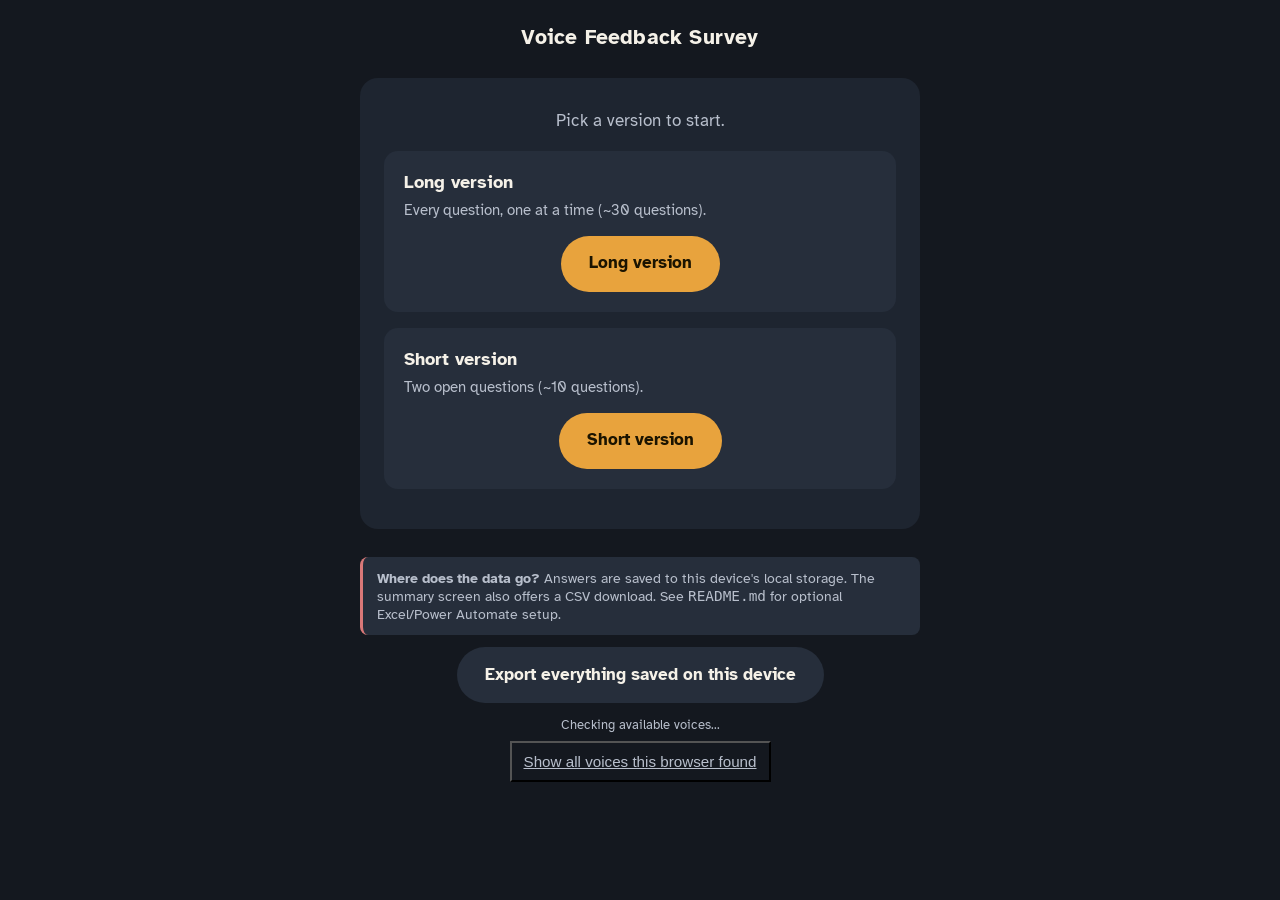
==== index.html @ 55927e6d "Label and center the landing page start buttons Replace the generic "Start" text on both cards with " ====
<!DOCTYPE html>
<html lang="en-GB">
<head>
<meta charset="UTF-8">
<meta name="viewport" content="width=device-width, initial-scale=1.0">
<title>Voice Feedback Survey</title>
<link rel="preconnect" href="https://fonts.googleapis.com">
<link rel="preconnect" href="https://fonts.gstatic.com" crossorigin>
<link href="https://fonts.googleapis.com/css2?family=Atkinson+Hyperlegible:ital,wght@0,400;0,700;1,400&display=swap" rel="stylesheet">
<link rel="stylesheet" href="survey-styles.css">
</head>
<body>

<div class="app">
  <header class="top">
    <h1>Voice Feedback Survey</h1>
  </header>

  <main class="card">
    <p class="intro-lead">Pick a version to start.</p>

    <div class="route-list">
      <div class="route-card">
        <h2>Long version</h2>
        <p>Every question, one at a time (~30 questions).</p>
        <a class="btn btn-primary" href="full-survey.html">Long version</a>
      </div>
      <div class="route-card">
        <h2>Short version</h2>
        <p>Two open questions (~10 questions).</p>
        <a class="btn btn-primary" href="open-survey.html">Short version</a>
      </div>
    </div>
  </main>

  <div aria-live="polite" class="sr-only" id="liveRegion"></div>

  <footer class="notes">
    <div class="support-note">
      <strong>Where does the data go?</strong> Answers are saved to this device's local
      storage. The summary screen also offers a CSV download. See <code>README.md</code>
      for optional Excel/Power Automate setup.
    </div>
    <button class="btn btn-secondary" id="exportAllBtn" style="margin-top:12px;">Export everything saved on this device</button>
    <div id="compatNote" style="margin-top:14px;"></div>
    <button class="btn-quiet" id="listVoicesBtn" style="margin-top:8px;">Show all voices this browser found</button>
    <div id="voiceList" style="text-align:left; margin-top:8px; display:none;"></div>
  </footer>
</div>

<script src="survey-engine.js"></script>
<script>
  document.getElementById('exportAllBtn').addEventListener('click', () => {
    window.voiceSurveyStorage.exportAllLocalResponses();
  });
</script>

</body>
</html>
---- survey-styles.css ----
:root {
  --bg: #14181F;
  --surface: #1E2530;
  --surface-raised: #262E3B;
  --text: #F5F1E8;
  --text-dim: #B8BFCC;
  --gold: #E8A33D;
  --teal: #5FBDB0;
  --rose: #D97878;
  --focus: #F5F1E8;
  --radius: 18px;
}

* { box-sizing: border-box; }

html, body {
  margin: 0;
  padding: 0;
  background: var(--bg);
  color: var(--text);
  font-family: 'Atkinson Hyperlegible', Arial, sans-serif;
  min-height: 100vh;
}

body {
  display: flex;
  justify-content: center;
  padding: 24px 16px 60px;
}

@media (prefers-reduced-motion: reduce) {
  * { animation-duration: 0.01ms !important; transition-duration: 0.01ms !important; }
}

.app {
  width: 100%;
  max-width: 560px;
}

header.top {
  text-align: center;
  margin-bottom: 28px;
}

header.top h1 {
  font-size: 1.3rem;
  font-weight: 700;
  margin: 0 0 4px;
  letter-spacing: 0.01em;
}

header.top p {
  color: var(--text-dim);
  margin: 0;
  font-size: 0.95rem;
}

.progress-track {
  height: 6px;
  background: var(--surface);
  border-radius: 999px;
  margin: 20px 0 8px;
  overflow: hidden;
}

.progress-fill {
  height: 100%;
  background: var(--gold);
  border-radius: 999px;
  transition: width 0.4s ease;
  width: 0%;
}

.progress-label {
  font-size: 0.85rem;
  color: var(--text-dim);
  text-align: right;
  margin-bottom: 20px;
}

.card {
  background: var(--surface);
  border-radius: var(--radius);
  padding: 32px 24px;
  text-align: center;
}

/* the orb: the one signature visual element, gives a sighted observer
   (or low-vision user with residual sight) a clear read on system state
   without relying on it — every state is also spoken and printed */
.orb-wrap {
  display: flex;
  justify-content: center;
  margin-bottom: 20px;
}

.orb {
  width: 120px;
  height: 120px;
  border-radius: 50%;
  background: radial-gradient(circle at 35% 30%, var(--surface-raised), var(--surface));
  border: 3px solid var(--text-dim);
  display: flex;
  align-items: center;
  justify-content: center;
  transition: border-color 0.3s ease, box-shadow 0.3s ease;
}

.orb .icon { font-size: 2.4rem; }

.orb.speaking {
  border-color: var(--teal);
  box-shadow: 0 0 0 0 rgba(95,189,176,0.6);
  animation: pulse-teal 1.4s ease-in-out infinite;
}

.orb.listening {
  border-color: var(--gold);
  box-shadow: 0 0 0 0 rgba(232,163,61,0.6);
  animation: pulse-gold 1.1s ease-in-out infinite;
}

@keyframes pulse-teal {
  0% { box-shadow: 0 0 0 0 rgba(95,189,176,0.45); }
  70% { box-shadow: 0 0 0 22px rgba(95,189,176,0); }
  100% { box-shadow: 0 0 0 0 rgba(95,189,176,0); }
}

@keyframes pulse-gold {
  0% { box-shadow: 0 0 0 0 rgba(232,163,61,0.45); }
  70% { box-shadow: 0 0 0 22px rgba(232,163,61,0); }
  100% { box-shadow: 0 0 0 0 rgba(232,163,61,0); }
}

.state-label {
  font-size: 1rem;
  color: var(--text-dim);
  margin-bottom: 18px;
  min-height: 1.4em;
}

.question-text {
  font-size: 1.4rem;
  font-weight: 700;
  line-height: 1.4;
  margin: 0 0 24px;
}

.options {
  display: flex;
  flex-direction: column;
  gap: 12px;
  margin-bottom: 20px;
}

.option-btn {
  background: var(--surface-raised);
  color: var(--text);
  border: 2px solid transparent;
  border-radius: 12px;
  padding: 18px 16px;
  font-size: 1.05rem;
  font-family: inherit;
  text-align: left;
  cursor: pointer;
  min-height: 60px;
}

.option-btn:hover { background: #303A49; }

.option-btn:focus-visible,
button:focus-visible,
textarea:focus-visible,
input:focus-visible {
  outline: 3px solid var(--focus);
  outline-offset: 2px;
}

.option-btn.chosen {
  border-color: var(--gold);
  background: #33291A;
}

textarea.free-text {
  width: 100%;
  min-height: 110px;
  background: var(--surface-raised);
  color: var(--text);
  border: 2px solid transparent;
  border-radius: 12px;
  padding: 14px;
  font-family: inherit;
  font-size: 1.05rem;
  margin-bottom: 20px;
  resize: vertical;
}

.btn-row {
  display: flex;
  gap: 12px;
  flex-wrap: wrap;
  justify-content: center;
}

.btn {
  font-family: inherit;
  font-size: 1.05rem;
  font-weight: 700;
  border: none;
  border-radius: 999px;
  padding: 16px 28px;
  cursor: pointer;
  min-height: 56px;
  min-width: 120px;
}

.btn-primary { background: var(--gold); color: #1B1400; }
.btn-secondary { background: var(--surface-raised); color: var(--text); }
.btn-quiet {
  background: transparent;
  color: var(--text-dim);
  text-decoration: underline;
  padding: 10px 12px;
  min-width: unset;
  min-height: unset;
  font-weight: 400;
  font-size: 0.95rem;
}

.transcript-box {
  background: var(--surface-raised);
  border-radius: 12px;
  padding: 14px 16px;
  margin-bottom: 20px;
  text-align: left;
  font-size: 1rem;
  color: var(--text-dim);
}
.transcript-box strong { color: var(--text); }

.summary-list {
  text-align: left;
  margin-bottom: 24px;
}

.summary-item {
  border-bottom: 1px solid var(--surface-raised);
  padding: 14px 0;
}
.summary-item:last-child { border-bottom: none; }
.summary-item .q { font-size: 0.85rem; color: var(--text-dim); margin-bottom: 4px; }
.summary-item .a { font-size: 1.05rem; font-weight: 700; }

.support-note {
  background: var(--surface-raised);
  border-left: 3px solid var(--rose);
  border-radius: 8px;
  padding: 12px 14px;
  font-size: 0.9rem;
  color: var(--text-dim);
  margin-top: 18px;
  text-align: left;
}

.intro-lead {
  font-size: 1.05rem;
  color: var(--text-dim);
  margin: 0 0 20px;
}

.route-list {
  display: flex;
  flex-direction: column;
  gap: 16px;
  margin-bottom: 8px;
}

.route-card {
  background: var(--surface-raised);
  border-radius: 14px;
  padding: 20px;
  text-align: left;
}

.route-card h2 {
  margin: 0 0 6px;
  font-size: 1.1rem;
}

.route-card p {
  margin: 0 0 14px;
  color: var(--text-dim);
  font-size: 0.95rem;
  line-height: 1.5;
}

.route-card a.btn {
  display: block;
  width: max-content;
  max-width: 100%;
  margin: 0 auto;
  text-decoration: none;
  text-align: center;
}

.sr-only {
  position: absolute;
  width: 1px; height: 1px;
  padding: 0; margin: -1px;
  overflow: hidden;
  clip: rect(0,0,0,0);
  white-space: nowrap; border: 0;
}

footer.notes {
  text-align: center;
  color: var(--text-dim);
  font-size: 0.8rem;
  margin-top: 28px;
}
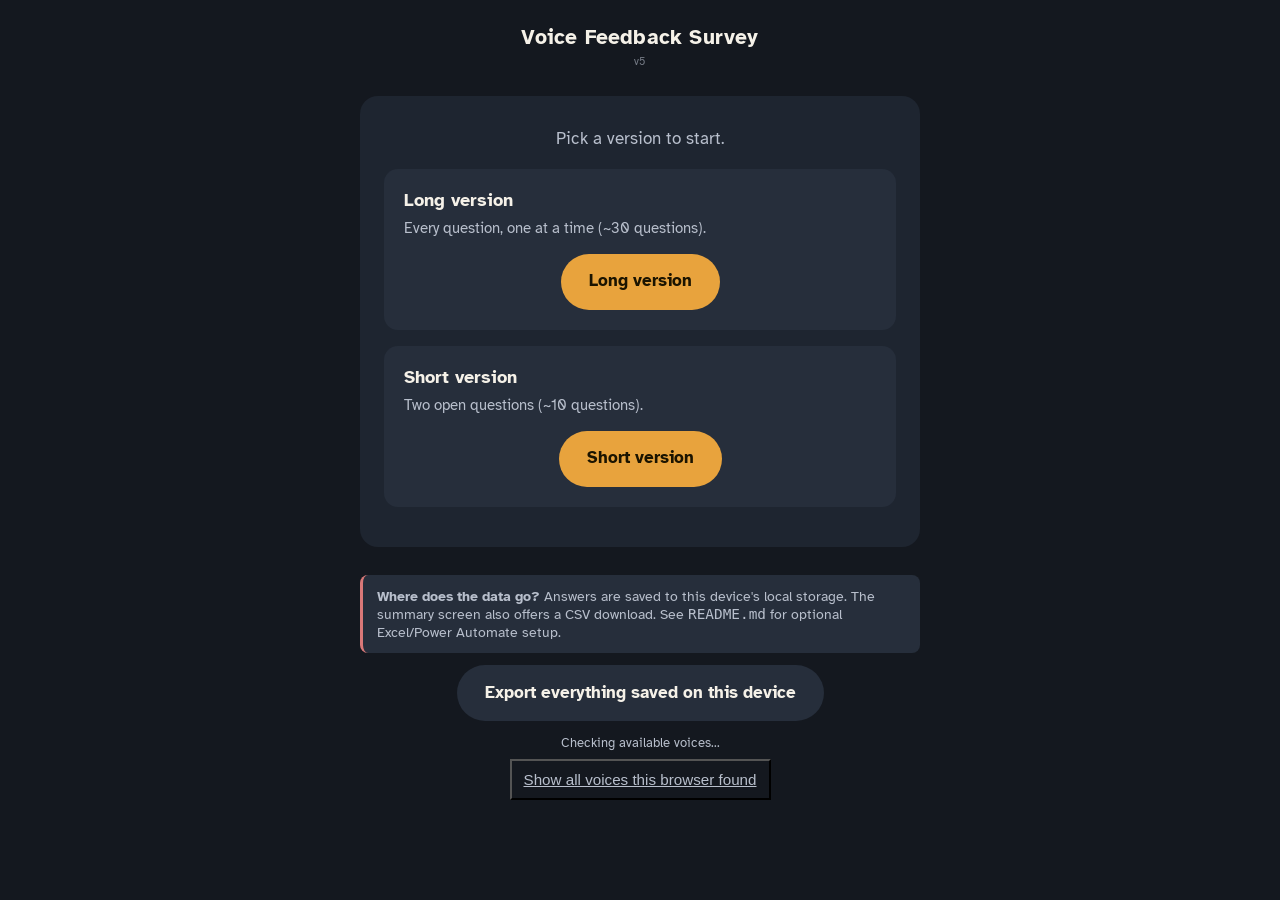
==== commit 52ea62ec: "Show a discreet version tag on the landing page Add a small, muted "v5" under the title, kept in syn" ====
--- a/index.html
+++ b/index.html
@@ -7,13 +7,14 @@
 <link rel="preconnect" href="https://fonts.googleapis.com">
 <link rel="preconnect" href="https://fonts.gstatic.com" crossorigin>
 <link href="https://fonts.googleapis.com/css2?family=Atkinson+Hyperlegible:ital,wght@0,400;0,700;1,400&display=swap" rel="stylesheet">
-<link rel="stylesheet" href="survey-styles.css">
+<link rel="stylesheet" href="survey-styles.css?v=5">
 </head>
 <body>
 
 <div class="app">
   <header class="top">
     <h1>Voice Feedback Survey</h1>
+    <span class="version-tag">v5</span>
   </header>
 
   <main class="card">
@@ -48,7 +49,7 @@
   </footer>
 </div>
 
-<script src="survey-engine.js"></script>
+<script src="survey-engine.js?v=5"></script>
 <script>
   document.getElementById('exportAllBtn').addEventListener('click', () => {
     window.voiceSurveyStorage.exportAllLocalResponses();
--- a/survey-styles.css
+++ b/survey-styles.css
@@ -55,6 +55,14 @@
   font-size: 0.95rem;
 }
 
+.version-tag {
+  display: block;
+  color: var(--text-dim);
+  opacity: 0.6;
+  font-size: 0.7rem;
+  letter-spacing: 0.03em;
+}
+
 .progress-track {
   height: 6px;
   background: var(--surface);
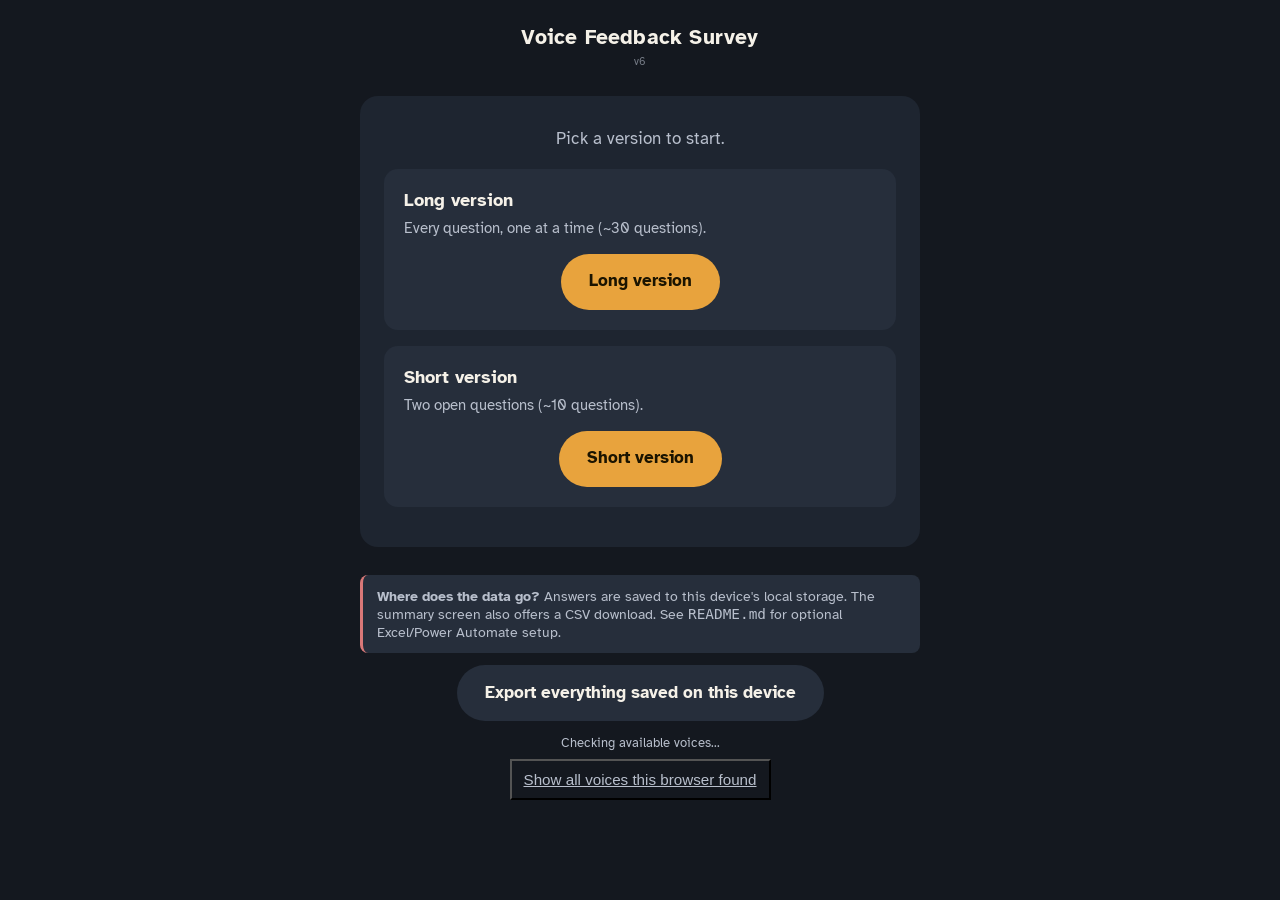
==== commit 7c65c327: "Double the listening timeout, add a stop cue and button flash Chrome's built-in "no-speech" listenin" ====
--- a/index.html
+++ b/index.html
@@ -7,14 +7,14 @@
 <link rel="preconnect" href="https://fonts.googleapis.com">
 <link rel="preconnect" href="https://fonts.gstatic.com" crossorigin>
 <link href="https://fonts.googleapis.com/css2?family=Atkinson+Hyperlegible:ital,wght@0,400;0,700;1,400&display=swap" rel="stylesheet">
-<link rel="stylesheet" href="survey-styles.css?v=5">
+<link rel="stylesheet" href="survey-styles.css?v=6">
 </head>
 <body>
 
 <div class="app">
   <header class="top">
     <h1>Voice Feedback Survey</h1>
-    <span class="version-tag">v5</span>
+    <span class="version-tag">v6</span>
   </header>
 
   <main class="card">
@@ -49,7 +49,7 @@
   </footer>
 </div>
 
-<script src="survey-engine.js?v=5"></script>
+<script src="survey-engine.js?v=6"></script>
 <script>
   document.getElementById('exportAllBtn').addEventListener('click', () => {
     window.voiceSurveyStorage.exportAllLocalResponses();
--- a/survey-styles.css
+++ b/survey-styles.css
@@ -224,6 +224,16 @@
 
 .btn-primary { background: var(--gold); color: #1B1400; }
 .btn-secondary { background: var(--surface-raised); color: var(--text); }
+
+/* Draws the eye back to a button after listening stops on its own, without
+   being so sharp it feels like an alarm. */
+@keyframes gentle-flash {
+  0%, 100% { box-shadow: 0 0 0 0 rgba(232, 163, 61, 0); }
+  50% { box-shadow: 0 0 0 8px rgba(232, 163, 61, 0.4); }
+}
+.flash-attention {
+  animation: gentle-flash 0.9s ease-in-out 3;
+}
 .btn-quiet {
   background: transparent;
   color: var(--text-dim);
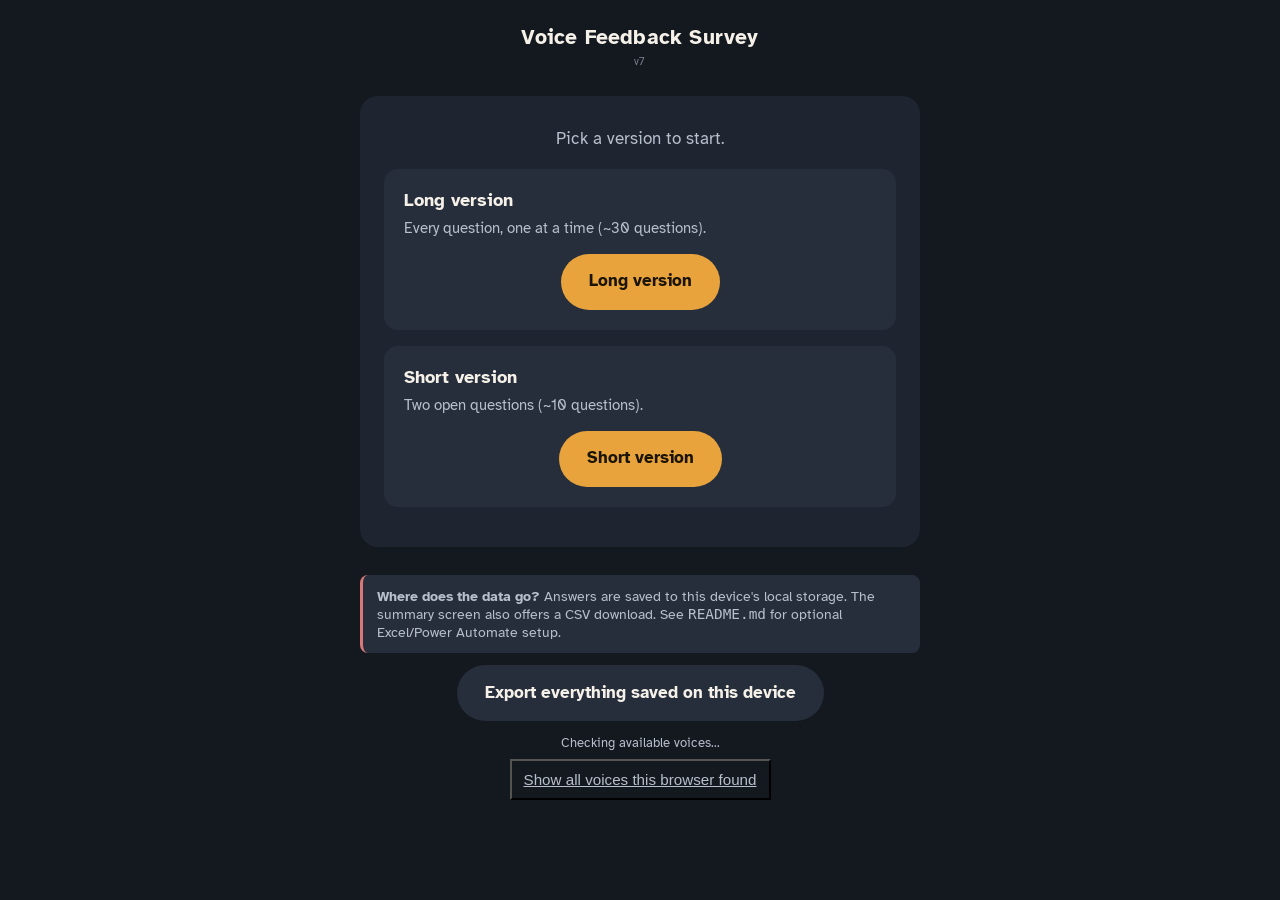
==== commit ac2c31af: "Make the listen-stopped beep and button flash fire reliably Four separate faults meant the stop cue " ====
--- a/index.html
+++ b/index.html
@@ -7,14 +7,14 @@
 <link rel="preconnect" href="https://fonts.googleapis.com">
 <link rel="preconnect" href="https://fonts.gstatic.com" crossorigin>
 <link href="https://fonts.googleapis.com/css2?family=Atkinson+Hyperlegible:ital,wght@0,400;0,700;1,400&display=swap" rel="stylesheet">
-<link rel="stylesheet" href="survey-styles.css?v=6">
+<link rel="stylesheet" href="survey-styles.css?v=7">
 </head>
 <body>
 
 <div class="app">
   <header class="top">
     <h1>Voice Feedback Survey</h1>
-    <span class="version-tag">v6</span>
+    <span class="version-tag">v7</span>
   </header>
 
   <main class="card">
@@ -49,7 +49,7 @@
   </footer>
 </div>
 
-<script src="survey-engine.js?v=6"></script>
+<script src="survey-engine.js?v=7"></script>
 <script>
   document.getElementById('exportAllBtn').addEventListener('click', () => {
     window.voiceSurveyStorage.exportAllLocalResponses();
--- a/survey-styles.css
+++ b/survey-styles.css
@@ -234,6 +234,21 @@
 .flash-attention {
   animation: gentle-flash 0.9s ease-in-out 3;
 }
+
+/* The blanket reduced-motion rule above collapses every animation to ~0ms,
+   which would hide this cue from exactly the people most likely to rely on
+   it. Swap the pulse for a steady highlight rather than dropping it. */
+@media (prefers-reduced-motion: reduce) {
+  .flash-attention {
+    animation: none !important;
+    /* Deliberately outline, not box-shadow: the keyframes above animate
+       box-shadow, and on an element carrying this class the animated value
+       wins even over an !important declaration, leaving the highlight
+       invisible. outline is untouched by the keyframes, so it always shows. */
+    outline: 4px solid rgba(232, 163, 61, 0.75);
+    outline-offset: 2px;
+  }
+}
 .btn-quiet {
   background: transparent;
   color: var(--text-dim);
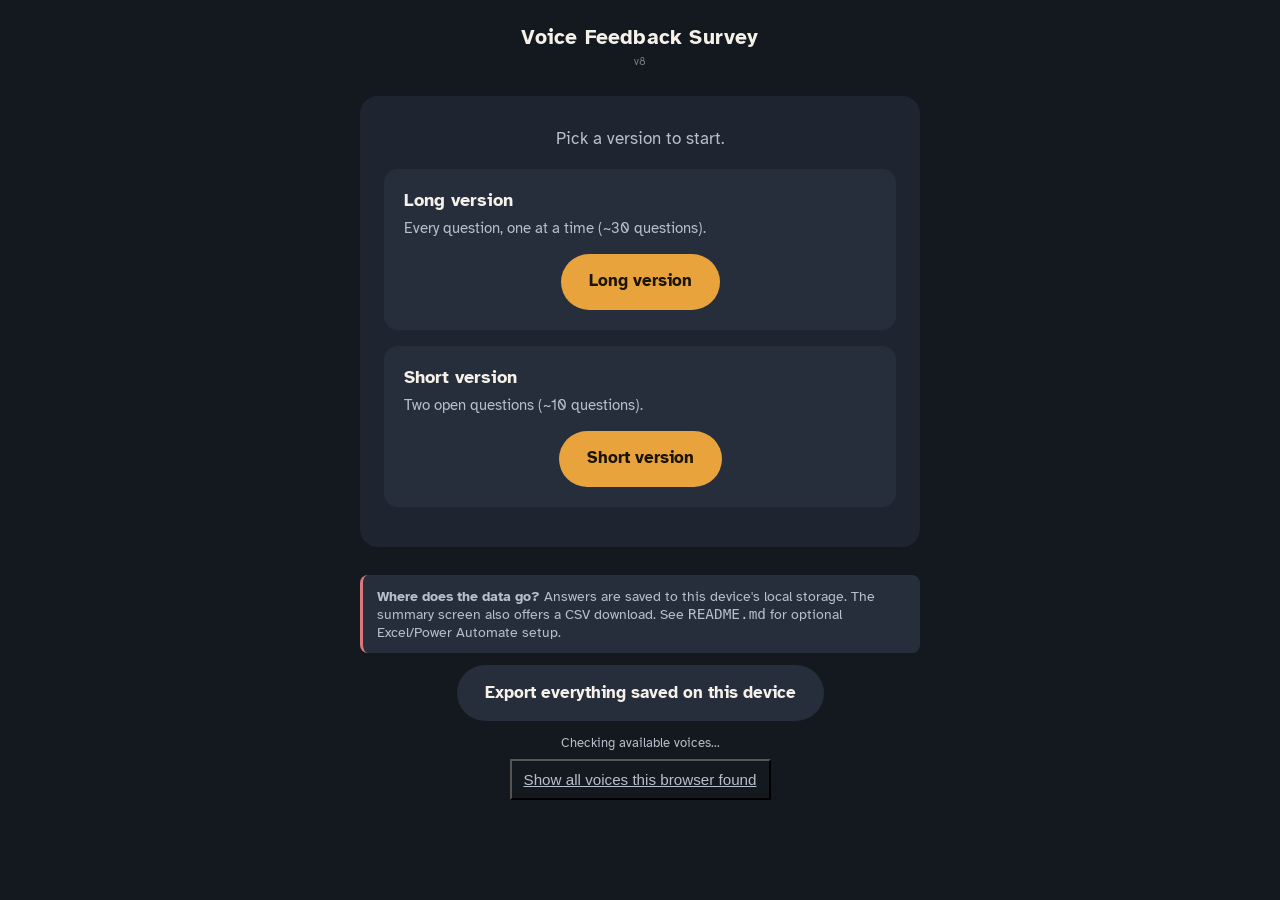
==== commit fcab876a: "Fix iOS-specific failures: lost summary, silent beep, blocked auto-listen Three problems that only b" ====
--- a/index.html
+++ b/index.html
@@ -7,14 +7,14 @@
 <link rel="preconnect" href="https://fonts.googleapis.com">
 <link rel="preconnect" href="https://fonts.gstatic.com" crossorigin>
 <link href="https://fonts.googleapis.com/css2?family=Atkinson+Hyperlegible:ital,wght@0,400;0,700;1,400&display=swap" rel="stylesheet">
-<link rel="stylesheet" href="survey-styles.css?v=7">
+<link rel="stylesheet" href="survey-styles.css?v=8">
 </head>
 <body>
 
 <div class="app">
   <header class="top">
     <h1>Voice Feedback Survey</h1>
-    <span class="version-tag">v7</span>
+    <span class="version-tag">v8</span>
   </header>
 
   <main class="card">
@@ -49,7 +49,7 @@
   </footer>
 </div>
 
-<script src="survey-engine.js?v=7"></script>
+<script src="survey-engine.js?v=8"></script>
 <script>
   document.getElementById('exportAllBtn').addEventListener('click', () => {
     window.voiceSurveyStorage.exportAllLocalResponses();
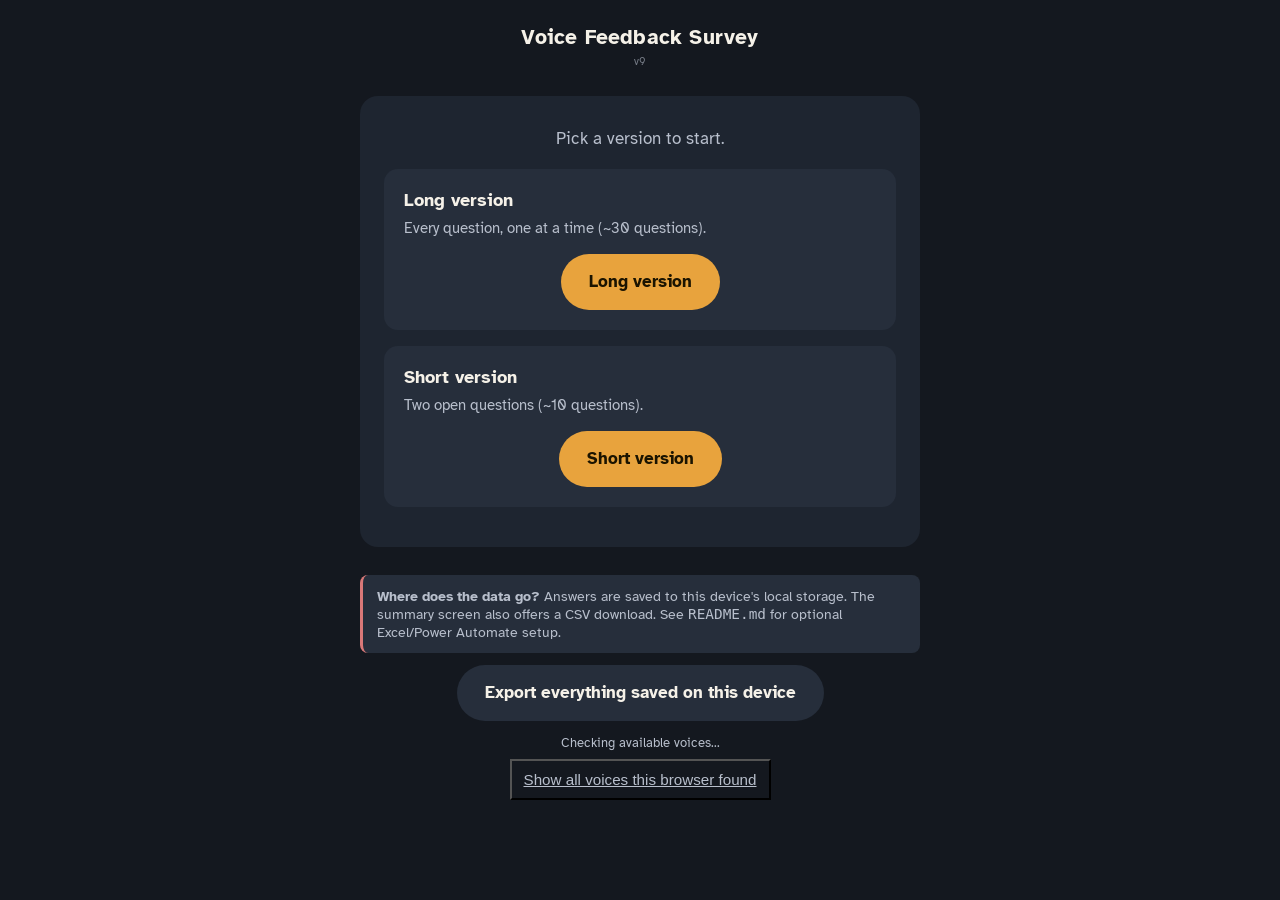
==== commit 96e51b1e: "Fix iOS/Safari speech bugs: silent intro and overlapping questions Two WebKit-specific problems repo" ====
--- a/index.html
+++ b/index.html
@@ -7,31 +7,23 @@
 <link rel="preconnect" href="https://fonts.googleapis.com">
 <link rel="preconnect" href="https://fonts.gstatic.com" crossorigin>
 <link href="https://fonts.googleapis.com/css2?family=Atkinson+Hyperlegible:ital,wght@0,400;0,700;1,400&display=swap" rel="stylesheet">
-<link rel="stylesheet" href="survey-styles.css?v=8">
+<link rel="stylesheet" href="survey-styles.css?v=10">
 </head>
 <body>
 
 <div class="app">
   <header class="top">
     <h1>Voice Feedback Survey</h1>
-    <span class="version-tag">v8</span>
+    <span class="version-tag">v9</span>
   </header>
 
-  <main class="card">
-    <p class="intro-lead">Pick a version to start.</p>
+  <div id="progressWrap" style="display:none;">
+    <div class="progress-track"><div class="progress-fill" id="progressFill"></div></div>
+    <div class="progress-label" id="progressLabel"></div>
+  </div>
 
-    <div class="route-list">
-      <div class="route-card">
-        <h2>Long version</h2>
-        <p>Every question, one at a time (~30 questions).</p>
-        <a class="btn btn-primary" href="full-survey.html">Long version</a>
-      </div>
-      <div class="route-card">
-        <h2>Short version</h2>
-        <p>Two open questions (~10 questions).</p>
-        <a class="btn btn-primary" href="open-survey.html">Short version</a>
-      </div>
-    </div>
+  <main class="card" id="card">
+    <!-- version picker and survey injected by JS -->
   </main>
 
   <div aria-live="polite" class="sr-only" id="liveRegion"></div>
@@ -49,7 +41,9 @@
   </footer>
 </div>
 
-<script src="survey-engine.js?v=8"></script>
+<script src="questions-full.js?v=10"></script>
+<script src="questions-open.js?v=10"></script>
+<script src="survey-engine.js?v=10"></script>
 <script>
   document.getElementById('exportAllBtn').addEventListener('click', () => {
     window.voiceSurveyStorage.exportAllLocalResponses();
--- a/survey-styles.css
+++ b/survey-styles.css
@@ -189,6 +189,17 @@
   background: #33291A;
 }
 
+/* Marks the option a spoken answer matched, as if it had just been tapped,
+   with one pulse to draw the eye to it before the survey moves on. */
+@keyframes voice-pulse-once {
+  0% { box-shadow: 0 0 0 0 rgba(232, 163, 61, 0.55); }
+  60% { box-shadow: 0 0 0 14px rgba(232, 163, 61, 0); }
+  100% { box-shadow: 0 0 0 0 rgba(232, 163, 61, 0); }
+}
+.option-btn.voice-pulse-once {
+  animation: voice-pulse-once 0.6s ease-out 1;
+}
+
 textarea.free-text {
   width: 100%;
   min-height: 110px;
@@ -232,7 +243,7 @@
   50% { box-shadow: 0 0 0 8px rgba(232, 163, 61, 0.4); }
 }
 .flash-attention {
-  animation: gentle-flash 0.9s ease-in-out 3;
+  animation: gentle-flash 0.9s ease-in-out infinite;
 }
 
 /* The blanket reduced-motion rule above collapses every animation to ~0ms,
@@ -327,7 +338,8 @@
   line-height: 1.5;
 }
 
-.route-card a.btn {
+.route-card a.btn,
+.route-card button.btn {
   display: block;
   width: max-content;
   max-width: 100%;
